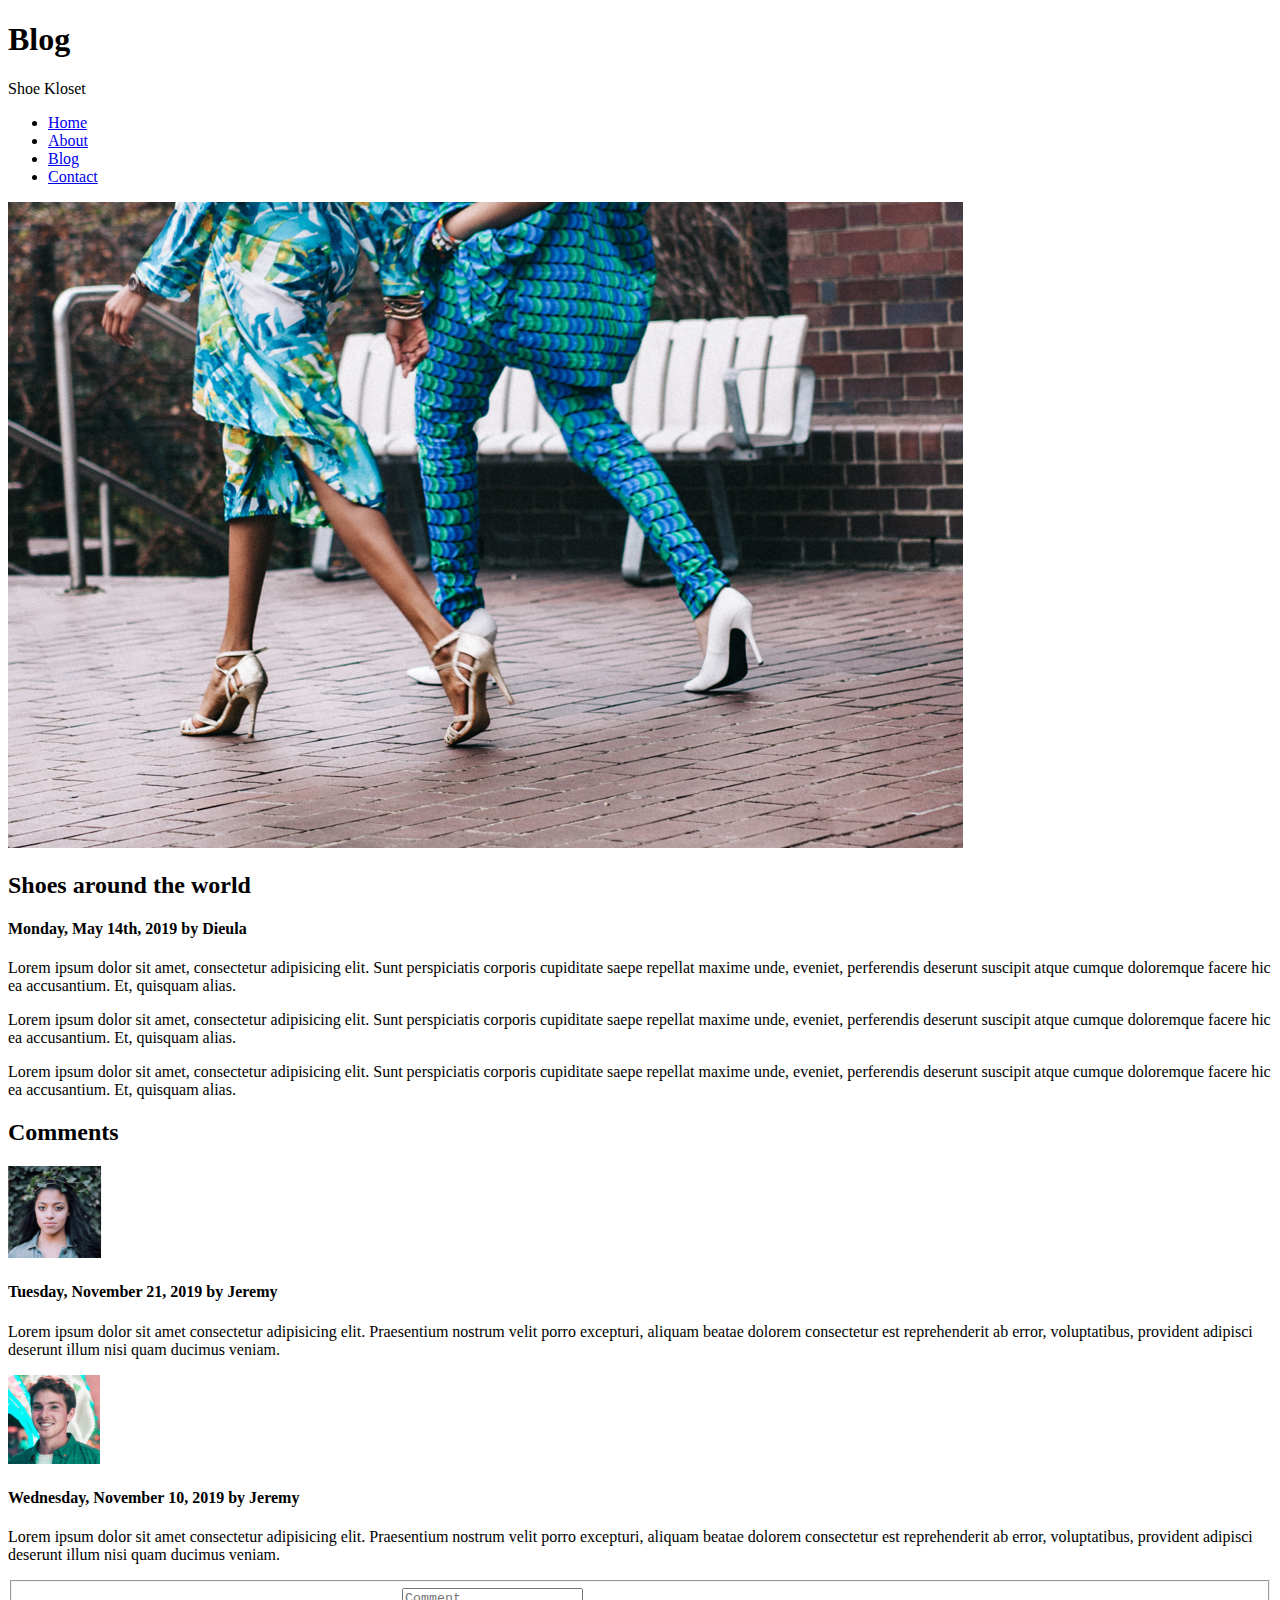
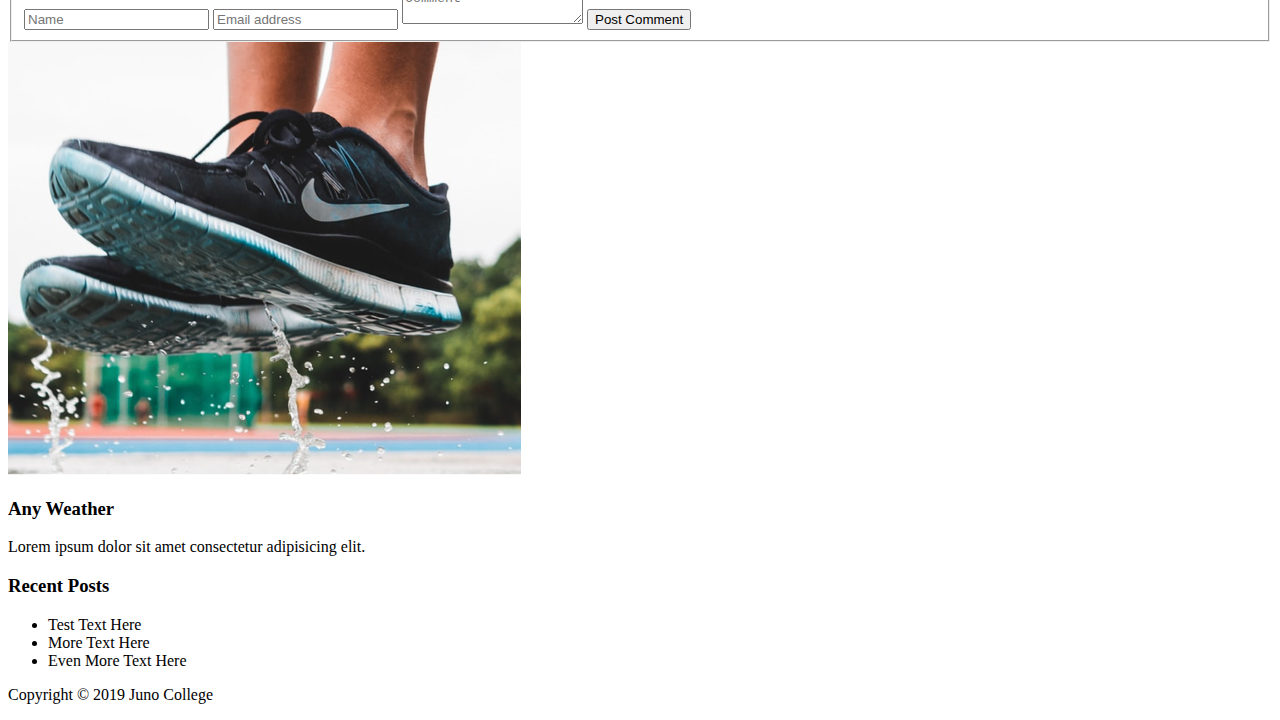
==== blog.html @ aa782045 "HTML structure complete" ====
<!DOCTYPE html>
<html lang="en">
    <head>
        <meta charset="UTF-8">
        <meta http-equiv="X-UA-Compatible" content="IE=edge">
        <meta name="viewport" content="width=device-width, initial-scale=1.0">
        <title>Shoe Kloset</title>
    </head>
    <body>
        <header>
            <div class="logoText"><h1>Blog</h1></div>
            <div class="logoSmall"></div>Shoe Kloset</div>
            <nav>
                <ul>
                    <li><a href="./index.html">Home</a></li>
                    <li><a href="#">About</a></li>
                    <li><a href="./blog.html">Blog</a></li>
                    <li><a href="./contact.html">Contact</a></li>
                </ul>
            </nav>
        </header>
        <section class="mainImage">
            <div class="wrapper flexContainer">
                <img src="./assets/blog-post-image.jpg" alt="Two women in high heels strolling down a brick street">
            </div>
        </section>
        <section class="blogPost">
            <div class="wrapper flexContainer">
                <h2>Shoes around the world</h2>
                <h4>Monday, May 14th, 2019 by Dieula</h4>
                <p>Lorem ipsum dolor sit amet, consectetur adipisicing elit. Sunt perspiciatis corporis cupiditate saepe repellat maxime unde, eveniet, perferendis deserunt suscipit atque cumque doloremque facere hic ea accusantium. Et, quisquam alias.</p>
                <p>Lorem ipsum dolor sit amet, consectetur adipisicing elit. Sunt perspiciatis corporis cupiditate saepe repellat maxime unde, eveniet, perferendis deserunt suscipit atque cumque doloremque facere hic ea accusantium. Et, quisquam alias.</p>
                <p>Lorem ipsum dolor sit amet, consectetur adipisicing elit. Sunt perspiciatis corporis cupiditate saepe repellat maxime unde, eveniet, perferendis deserunt suscipit atque cumque doloremque facere hic ea accusantium. Et, quisquam alias.</p>
            </div>
        </section>
        <section class="commentSection">
            <div class="wrapper flexContainer">
                <h2>Comments</h2>
                <div class="comment1">
                    <img src="./assets/comment-2.jpg" alt="portrait of commenter who is smiling">
                    <h4>Tuesday, November 21, 2019 by Jeremy</h4>
                    <p>Lorem ipsum dolor sit amet consectetur adipisicing elit. Praesentium nostrum velit porro excepturi, aliquam beatae dolorem consectetur est reprehenderit ab error, voluptatibus, provident adipisci deserunt illum nisi quam ducimus veniam.</p>
                </div>
                <div class="comment2">
                    <img src="./assets/comment-1.jpg" alt="portrait of commenter who is smiling">
                    <h4>Wednesday, November 10, 2019 by Jeremy</h4>
                    <p>Lorem ipsum dolor sit amet consectetur adipisicing elit. Praesentium nostrum velit porro excepturi, aliquam beatae dolorem consectetur est reprehenderit ab error, voluptatibus, provident adipisci deserunt illum nisi quam ducimus veniam.</p>
                </div>
                <div class="commentsForm">
                    <fieldset> 
                            <input type="text" id="name" placeholder="Name">
                            <input type="text" id="email" placeholder="Email address">
                            <textarea name="formComment" placeholder="Comment"></textarea>
                            <button class="submit">Post Comment</button>
                    </fieldset>
                </div>
            </div>
        </section>
        <section class="sideBar">
            <div class="wrapper flexContainer">
                <img src="./assets/sidebar-image.jpg" alt="a pair of feet jumping in the air wearing athletic sneakers">
                <h3>Any Weather</h3>
                <p>Lorem ipsum dolor sit amet consectetur adipisicing elit.</p>
                <h3>Recent Posts</h3>
                <ul>
                    <li>Test Text Here</li>
                    <li>More Text Here</li>
                    <li>Even More Text Here</li>
                </ul>
            </div>
        </section>
        <footer>
            <p>Copyright © 2019 Juno College</p>
        </footer>
    </body>
</html>
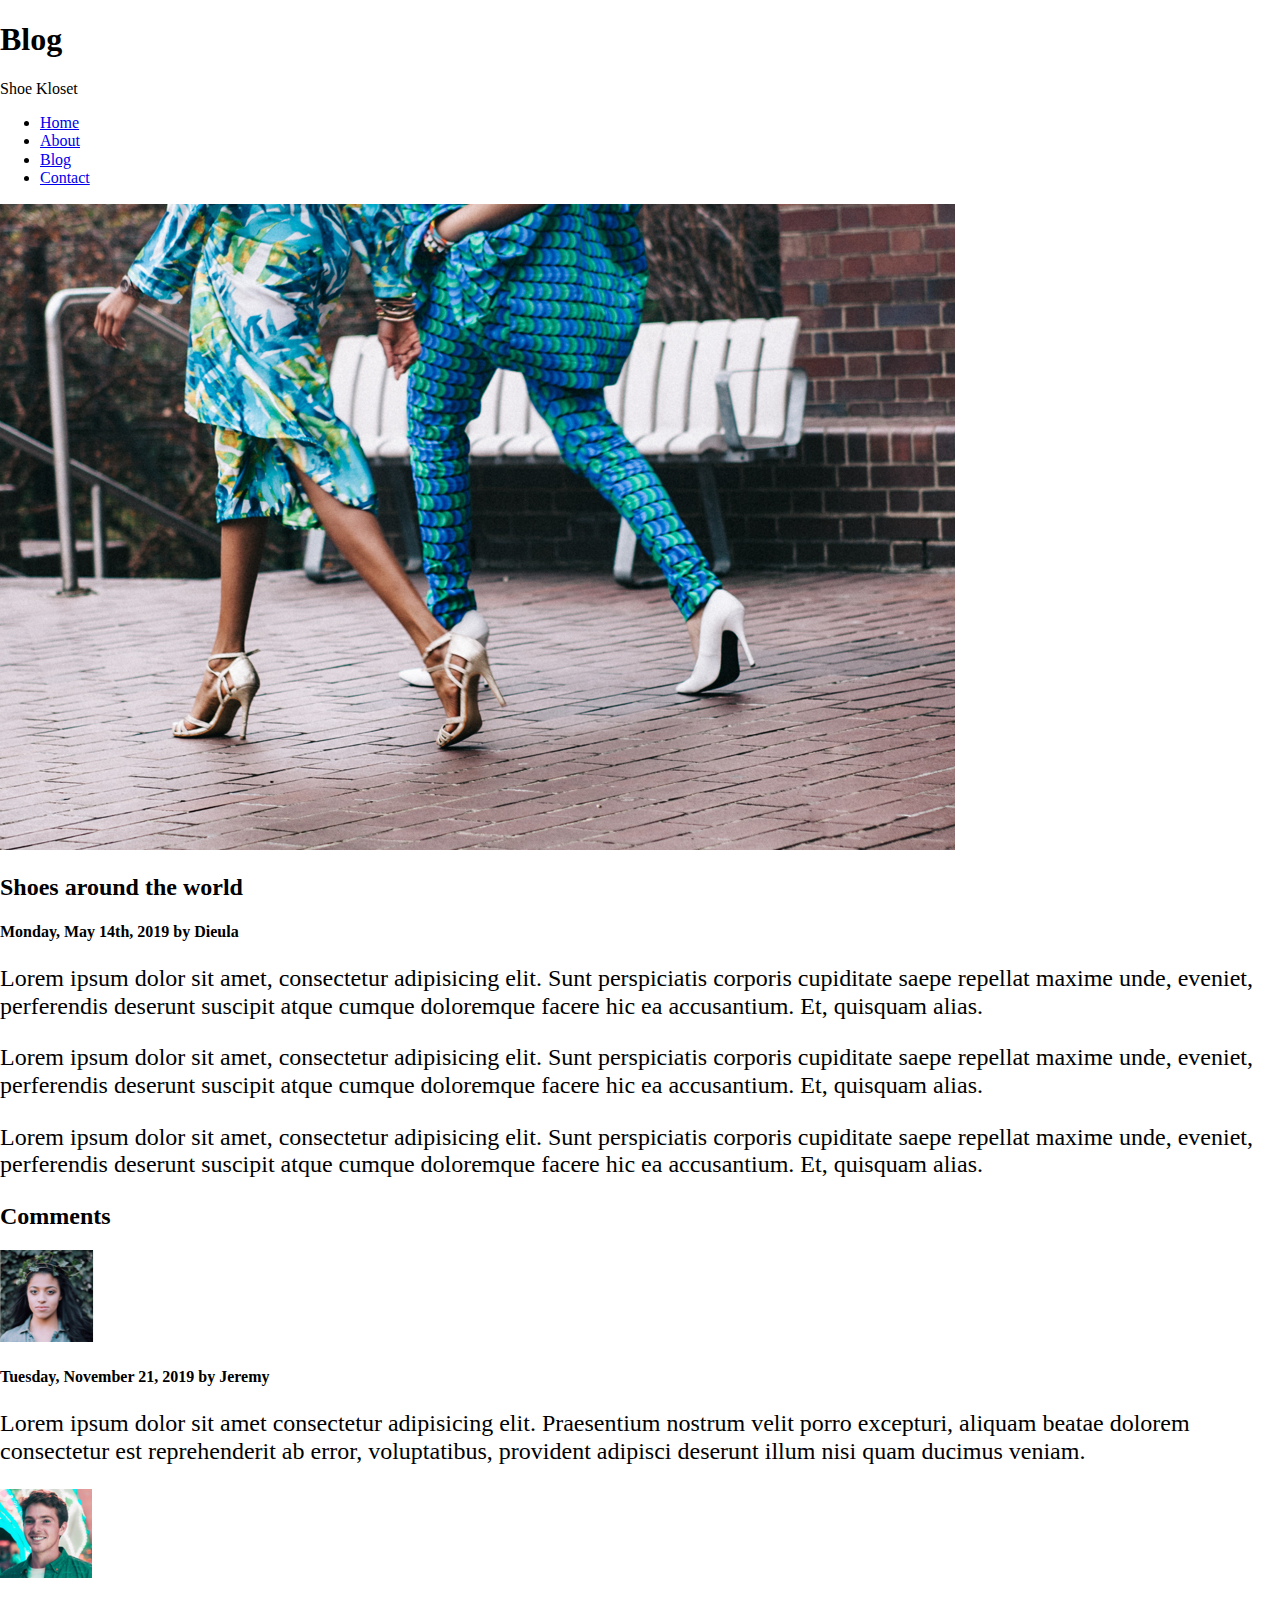
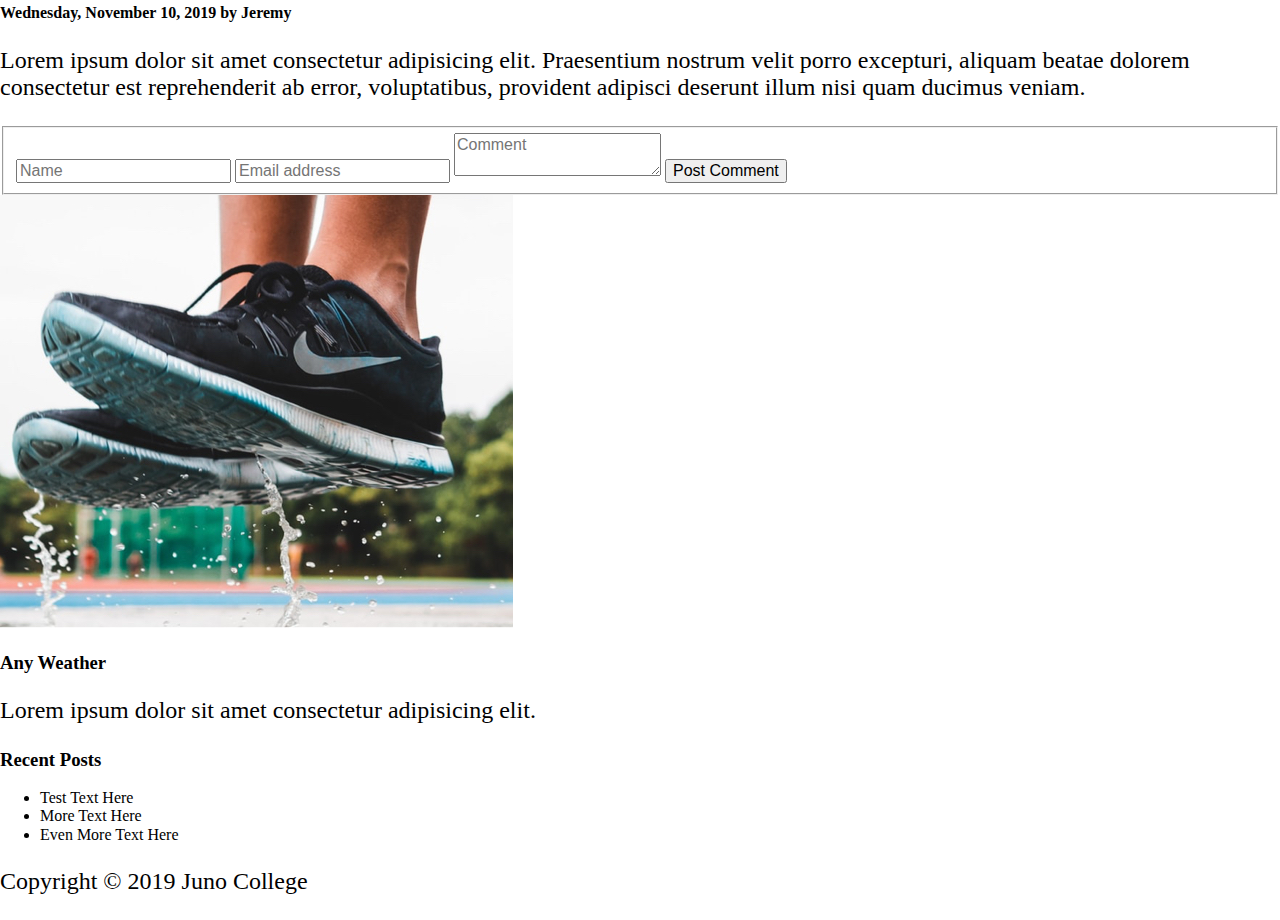
==== commit 2d0ac1e2: "added all sass style files" ====
--- a/blog.html
+++ b/blog.html
@@ -5,6 +5,7 @@
         <meta http-equiv="X-UA-Compatible" content="IE=edge">
         <meta name="viewport" content="width=device-width, initial-scale=1.0">
         <title>Shoe Kloset</title>
+        <link rel="stylesheet" href="./styles/styles.css">
     </head>
     <body>
         <header>
--- a/styles/styles.css
+++ b/styles/styles.css
@@ -0,0 +1,231 @@
+html {
+  line-height: 1.15;
+  -ms-text-size-adjust: 100%;
+  -webkit-text-size-adjust: 100%;
+}
+
+body {
+  margin: 0;
+}
+
+article, aside, footer, header, nav, section {
+  display: block;
+}
+
+h1 {
+  font-size: 2em;
+  margin: 0.67em 0;
+}
+
+figcaption, figure, main {
+  display: block;
+}
+
+figure {
+  margin: 1em 40px;
+}
+
+hr {
+  -webkit-box-sizing: content-box;
+          box-sizing: content-box;
+  height: 0;
+  overflow: visible;
+}
+
+pre {
+  font-family: monospace, monospace;
+  font-size: 1em;
+}
+
+a {
+  background-color: transparent;
+  -webkit-text-decoration-skip: objects;
+}
+
+abbr[title] {
+  border-bottom: none;
+  text-decoration: underline;
+  -webkit-text-decoration: underline dotted;
+          text-decoration: underline dotted;
+}
+
+b, strong {
+  font-weight: inherit;
+}
+
+b, strong {
+  font-weight: bolder;
+}
+
+code, kbd, samp {
+  font-family: monospace, monospace;
+  font-size: 1em;
+}
+
+dfn {
+  font-style: italic;
+}
+
+mark {
+  background-color: #ff0;
+  color: #000;
+}
+
+small {
+  font-size: 80%;
+}
+
+sub, sup {
+  font-size: 75%;
+  line-height: 0;
+  position: relative;
+  vertical-align: baseline;
+}
+
+sub {
+  bottom: -0.25em;
+}
+
+sup {
+  top: -0.5em;
+}
+
+audio, video {
+  display: inline-block;
+}
+
+audio:not([controls]) {
+  display: none;
+  height: 0;
+}
+
+img {
+  border-style: none;
+}
+
+svg:not(:root) {
+  overflow: hidden;
+}
+
+button, input, optgroup, select, textarea {
+  font-family: sans-serif;
+  font-size: 100%;
+  line-height: 1.15;
+  margin: 0;
+}
+
+button, input {
+  overflow: visible;
+}
+
+button, select {
+  text-transform: none;
+}
+
+button, html [type=button], [type=reset], [type=submit] {
+  -webkit-appearance: button;
+}
+
+button::-moz-focus-inner, [type=button]::-moz-focus-inner, [type=reset]::-moz-focus-inner, [type=submit]::-moz-focus-inner {
+  border-style: none;
+  padding: 0;
+}
+
+button:-moz-focusring, [type=button]:-moz-focusring, [type=reset]:-moz-focusring, [type=submit]:-moz-focusring {
+  outline: 1px dotted ButtonText;
+}
+
+fieldset {
+  padding: 0.35em 0.75em 0.625em;
+}
+
+legend {
+  -webkit-box-sizing: border-box;
+          box-sizing: border-box;
+  color: inherit;
+  display: table;
+  max-width: 100%;
+  padding: 0;
+  white-space: normal;
+}
+
+progress {
+  display: inline-block;
+  vertical-align: baseline;
+}
+
+textarea {
+  overflow: auto;
+}
+
+[type=checkbox], [type=radio] {
+  -webkit-box-sizing: border-box;
+          box-sizing: border-box;
+  padding: 0;
+}
+
+[type=number]::-webkit-inner-spin-button, [type=number]::-webkit-outer-spin-button {
+  height: auto;
+}
+
+[type=search] {
+  -webkit-appearance: textfield;
+  outline-offset: -2px;
+}
+
+[type=search]::-webkit-search-cancel-button, [type=search]::-webkit-search-decoration {
+  -webkit-appearance: none;
+}
+
+::-webkit-file-upload-button {
+  -webkit-appearance: button;
+  font: inherit;
+}
+
+details, menu {
+  display: block;
+}
+
+summary {
+  display: list-item;
+}
+
+canvas {
+  display: inline-block;
+}
+
+template {
+  display: none;
+}
+
+[hidden] {
+  display: none;
+}
+
+html {
+  -webkit-box-sizing: border-box;
+          box-sizing: border-box;
+}
+
+*, *:before, *:after {
+  -webkit-box-sizing: inherit;
+          box-sizing: inherit;
+}
+
+.sr-only {
+  position: absolute;
+  width: 1px;
+  height: 1px;
+  margin: -1px;
+  border: 0;
+  padding: 0;
+  white-space: nowrap;
+  -webkit-clip-path: inset(100%);
+          clip-path: inset(100%);
+  clip: rect(0 0 0 0);
+  overflow: hidden;
+}
+
+p {
+  font-size: x-large;
+}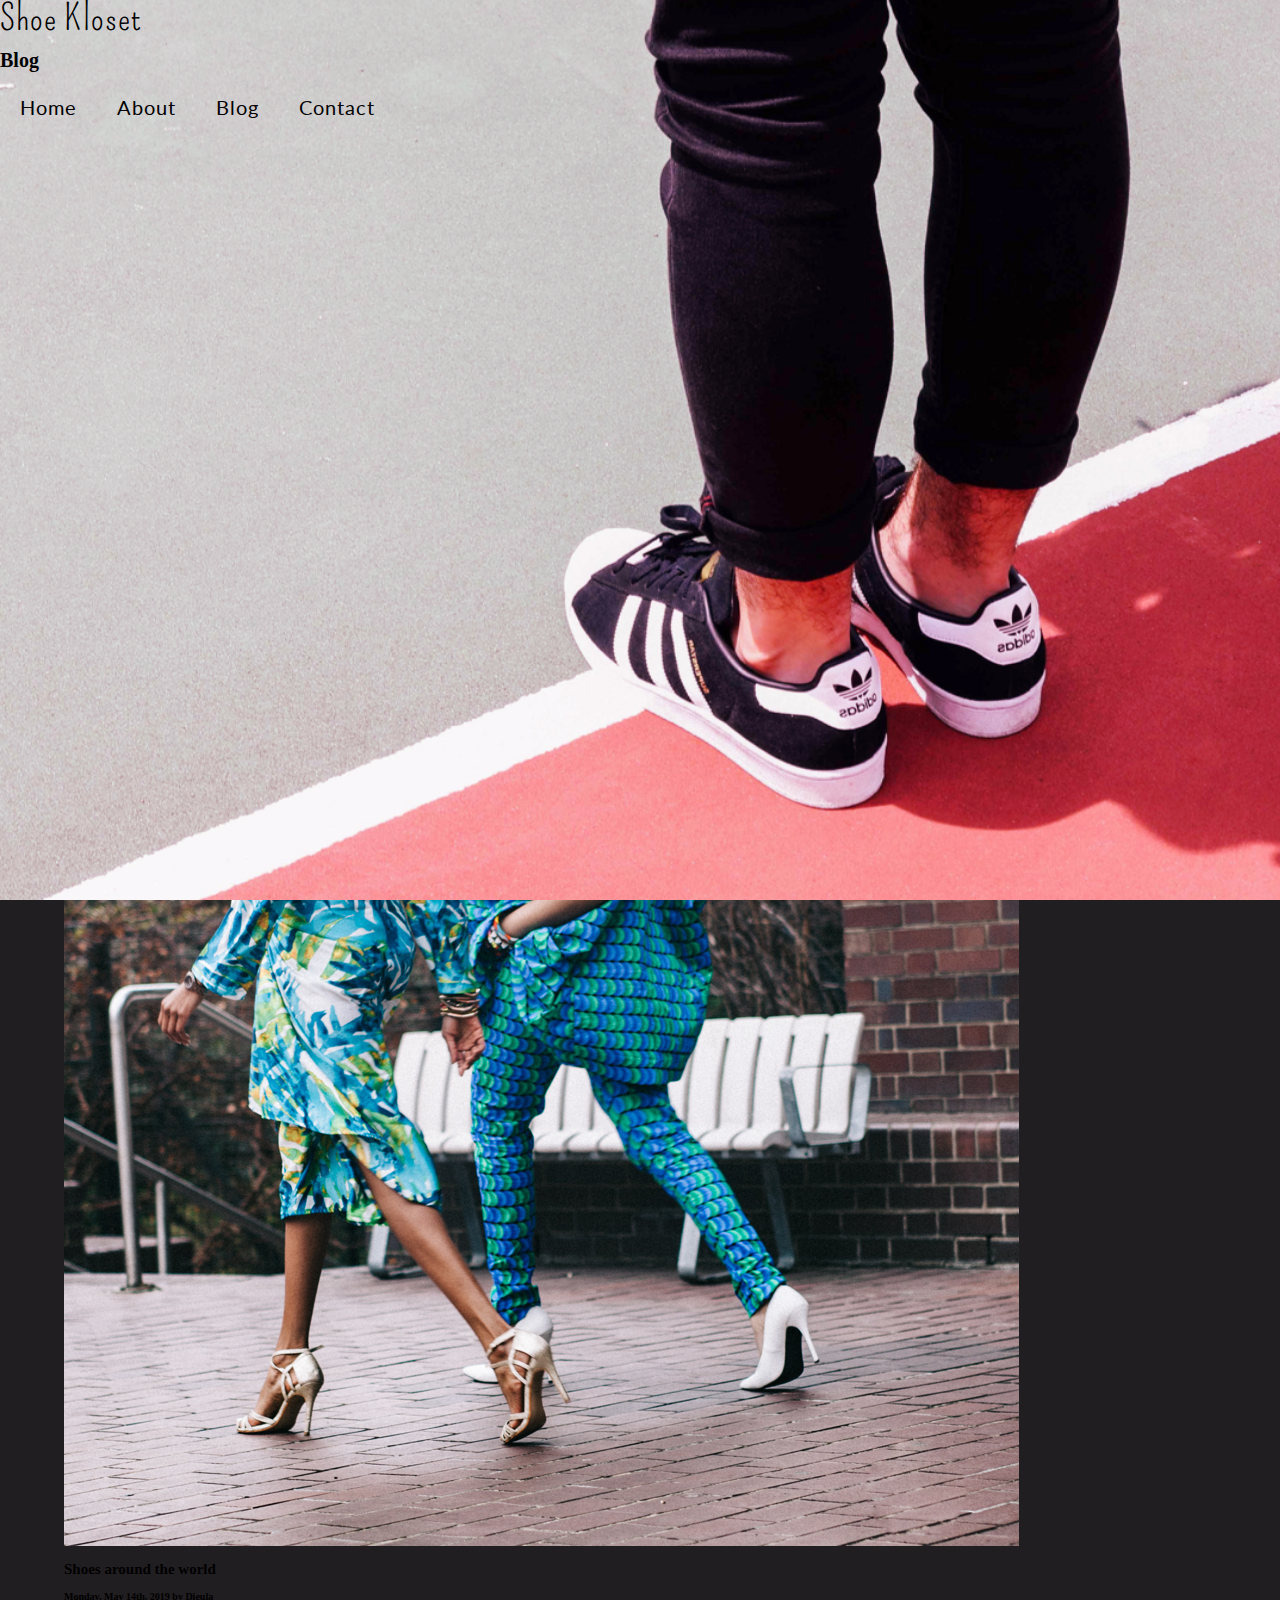
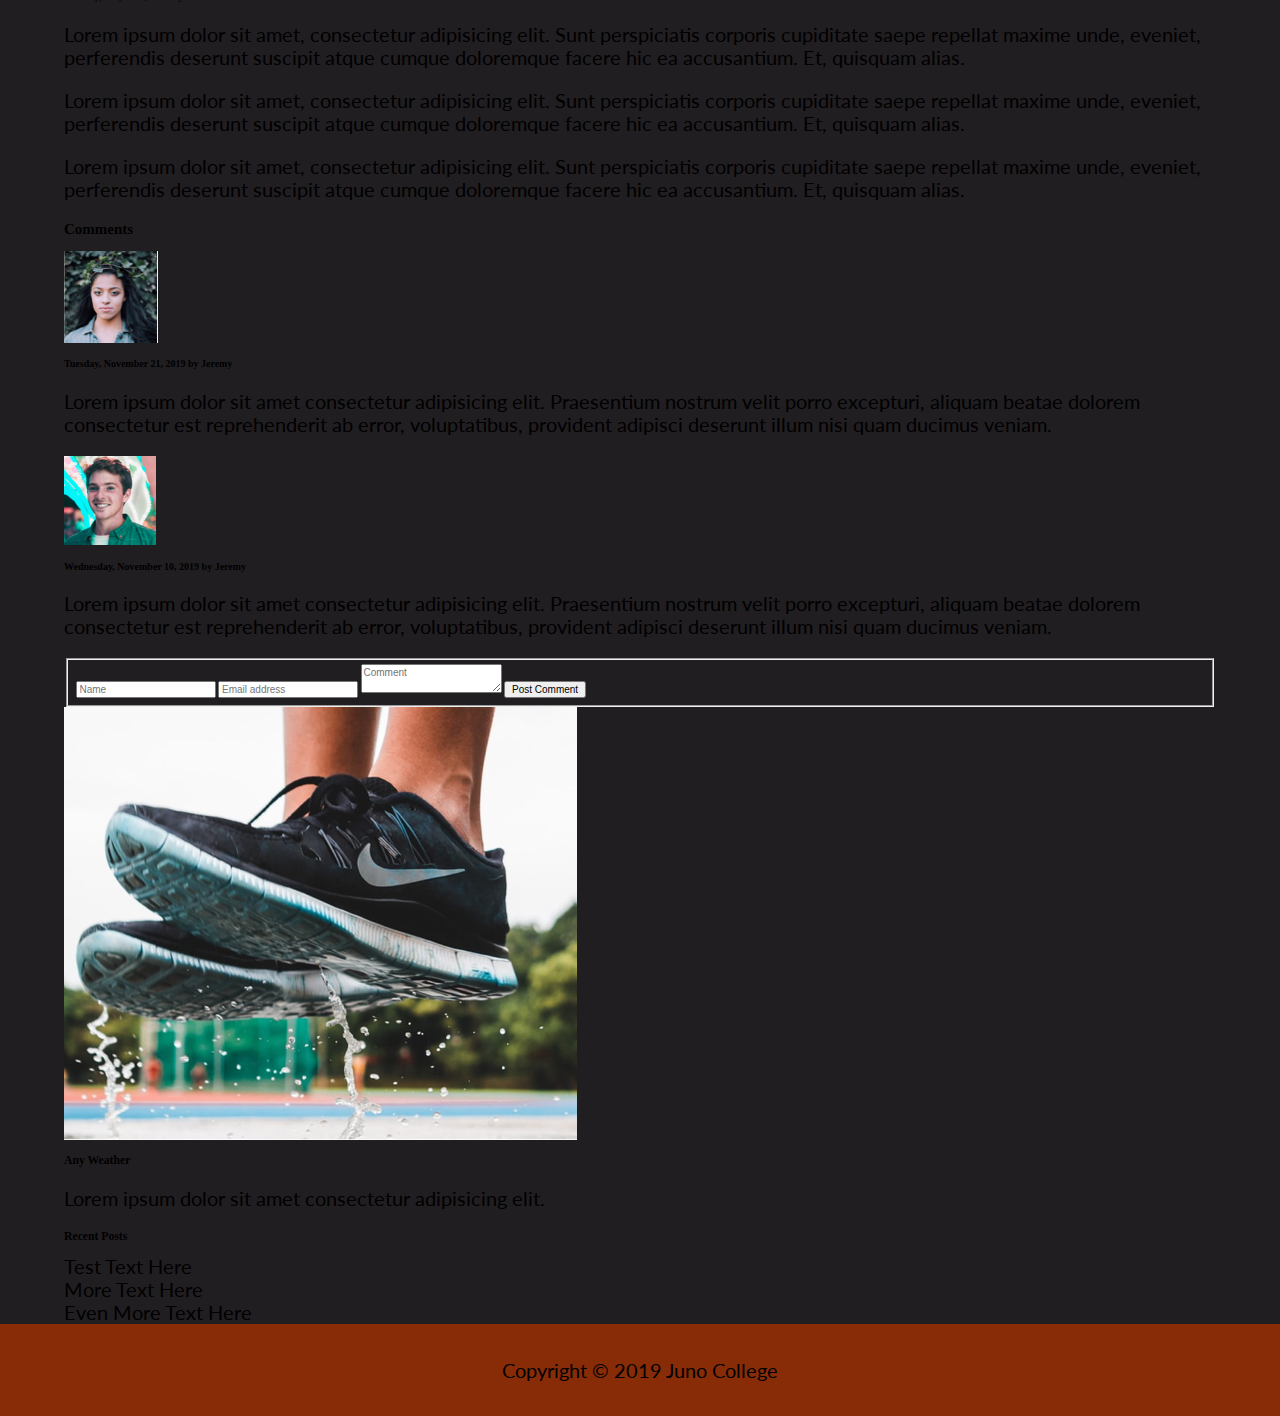
==== commit cd21b834: "initial body CSS styling" ====
--- a/blog.html
+++ b/blog.html
@@ -6,11 +6,14 @@
         <meta name="viewport" content="width=device-width, initial-scale=1.0">
         <title>Shoe Kloset</title>
         <link rel="stylesheet" href="./styles/styles.css">
+        <link rel="preconnect" href="https://fonts.googleapis.com">
+        <link rel="preconnect" href="https://fonts.gstatic.com" crossorigin>
+        <link href="https://fonts.googleapis.com/css2?family=Lato:wght@400;700&family=Pompiere&display=swap" rel="stylesheet">
     </head>
     <body>
         <header>
-            <div class="logoText"><h1>Blog</h1></div>
-            <div class="logoSmall"></div>Shoe Kloset</div>
+            <div class="logoText">Shoe Kloset</div>
+            <div class="tagLine"><h1>Blog</h1></div>
             <nav>
                 <ul>
                     <li><a href="./index.html">Home</a></li>
@@ -63,7 +66,7 @@
                 <h3>Any Weather</h3>
                 <p>Lorem ipsum dolor sit amet consectetur adipisicing elit.</p>
                 <h3>Recent Posts</h3>
-                <ul>
+                <ul class="sidebarList">
                     <li>Test Text Here</li>
                     <li>More Text Here</li>
                     <li>Even More Text Here</li>
--- a/styles/styles.css
+++ b/styles/styles.css
@@ -1,3 +1,158 @@
+footer {
+  background-color: #882c07;
+  margin: auto;
+  text-align: center;
+  padding: 10px 10px 10px 10px;
+}
+
+header {
+  background-image: url(../assets/header-image.jpg);
+  background-repeat: no-repeat;
+  background-size: cover;
+  min-height: 100vh;
+  /* padding: 45px 0; */
+}
+
+.topHeader {
+  display: -webkit-box;
+  display: -ms-flexbox;
+  display: flex;
+  -webkit-box-orient: horizontal;
+  -webkit-box-direction: normal;
+      -ms-flex-direction: row;
+          flex-direction: row;
+  -webkit-box-pack: justify;
+      -ms-flex-pack: justify;
+          justify-content: space-between;
+}
+
+.botHeader {
+  display: -webkit-box;
+  display: -ms-flexbox;
+  display: flex;
+  -webkit-box-orient: horizontal;
+  -webkit-box-direction: normal;
+      -ms-flex-direction: row;
+          flex-direction: row;
+  -webkit-box-pack: justify;
+      -ms-flex-pack: justify;
+          justify-content: space-between;
+}
+
+header nav ul {
+  display: -webkit-box;
+  display: -ms-flexbox;
+  display: flex;
+  -webkit-box-orient: horizontal;
+  -webkit-box-direction: normal;
+      -ms-flex-direction: row;
+          flex-direction: row;
+  position: relative;
+  top: 10px;
+}
+
+header nav li a {
+  margin: 20px 20px;
+  color: #000;
+}
+
+.floatingBox1 {
+  position: relative;
+  top: 275px;
+}
+
+body {
+  background-color: #201e21;
+  margin: 0;
+  padding: 0;
+}
+
+.wrapper {
+  max-width: 1200px;
+  width: 90%;
+  margin: 0 auto;
+}
+
+.flexContainerCol {
+  /* designate flex parent container */
+  display: -webkit-box;
+  display: -ms-flexbox;
+  display: flex;
+  /* definte axis of alignment, horizontally */
+  -webkit-box-orient: vertical;
+  -webkit-box-direction: normal;
+      -ms-flex-direction: column;
+          flex-direction: column;
+}
+
+.flexContainerRow {
+  /* designate flex parent container */
+  display: -webkit-box;
+  display: -ms-flexbox;
+  display: flex;
+  /* definte axis of alignment, horizontally */
+  -webkit-box-orient: horizontal;
+  -webkit-box-direction: normal;
+      -ms-flex-direction: row;
+          flex-direction: row;
+}
+
+ul {
+  padding: 0;
+  margin: 0;
+  list-style: none;
+}
+
+a {
+  text-decoration: none;
+}
+
+.underTheSea {
+  background-color: #fae5ff;
+}
+
+.underTheSea p {
+  text-align: center;
+}
+
+.underTheSea .button a {
+  background-color: #4c0341;
+  padding: 10px 15px;
+  color: #fff;
+}
+
+.underTheSea .wrapper.flexContainerCol {
+  padding: 175px;
+}
+
+.newAdditions {
+  background-color: #fff;
+}
+
+.manyOptions {
+  background-color: #fff;
+}
+
+.middleLinks {
+  background-color: #fae5ff;
+}
+
+.shoeBanner {
+  background-image: url(../assets/banner.jpg);
+  background-repeat: no-repeat;
+  background-size: cover;
+  min-height: 100vh;
+  margin: auto;
+}
+
+.monthlyFeature {
+  background-color: #fff;
+}
+
+.bottomGallery {
+  background-color: #fae5ff;
+}
+
 html {
   line-height: 1.15;
   -ms-text-size-adjust: 100%;
@@ -226,6 +381,79 @@
   overflow: hidden;
 }
 
+html {
+  font-size: 62.5%;
+}
+
+.h1 {
+  font-family: "Pompiere", cursive;
+  font-size: 8rem;
+  line-height: 92px;
+}
+.h1.h1Index {
+  font-size: 11rem;
+  line-height: 64px;
+}
+
+.h2 {
+  font-family: "Pompiere", cursive;
+  font-size: 5.2rem;
+  letter-spacing: 0.16rem;
+}
+
+.h3 {
+  font-family: "Pompiere", cursive;
+  font-size: 3rem;
+  letter-spacing: 0.13rem;
+}
+
+.h4 {
+  font-family: "Pompiere", cursive;
+  font-size: 5.2rem;
+  letter-spacing: 0.12rem;
+  text-align: center;
+}
+
+.h6 {
+  font-family: "Pompiere", cursive;
+  font-size: 4.2rem;
+  letter-spacing: 0.13rem;
+}
+
+nav {
+  font-family: "Lato", sans-serif;
+  font-size: 2rem;
+  letter-spacing: 0.1rem;
+  text-align: center;
+}
+
 p {
-  font-size: x-large;
+  font-family: "Lato", sans-serif;
+  font-size: 2rem;
+}
+
+.logoText {
+  font-family: "Pompiere", cursive;
+  font-size: 3.58rem;
+  line-height: 3.6rem;
+  letter-spacing: 0.11rem;
+}
+
+.button {
+  font-family: "Lato", sans-serif;
+  font-size: 2rem;
+  text-align: center;
+  letter-spacing: 0.1rem;
+}
+
+footer {
+  font-family: "Lato", sans-serif;
+  font-size: 2rem;
+  text-align: center;
+  line-height: 3.2rem;
+}
+
+.sidebarList {
+  font-family: "Lato", sans-serif;
+  font-size: 2rem;
 }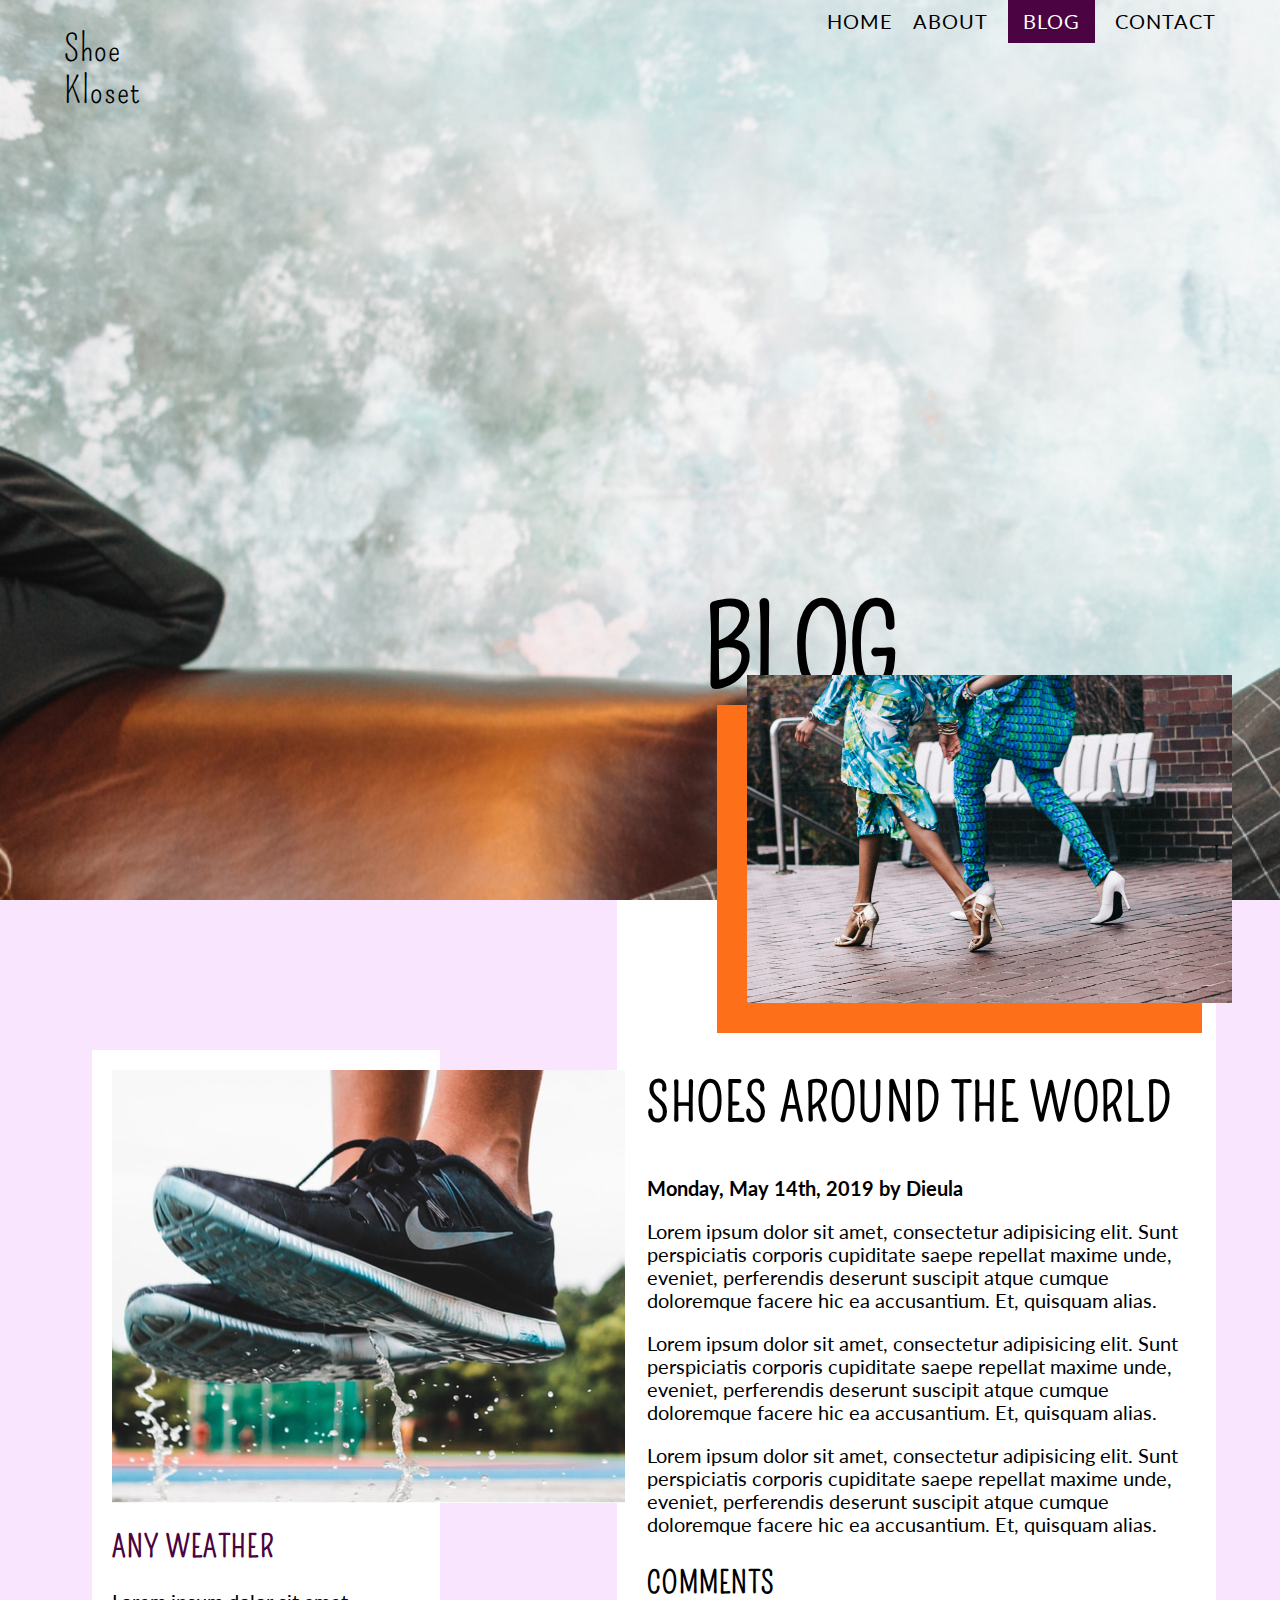
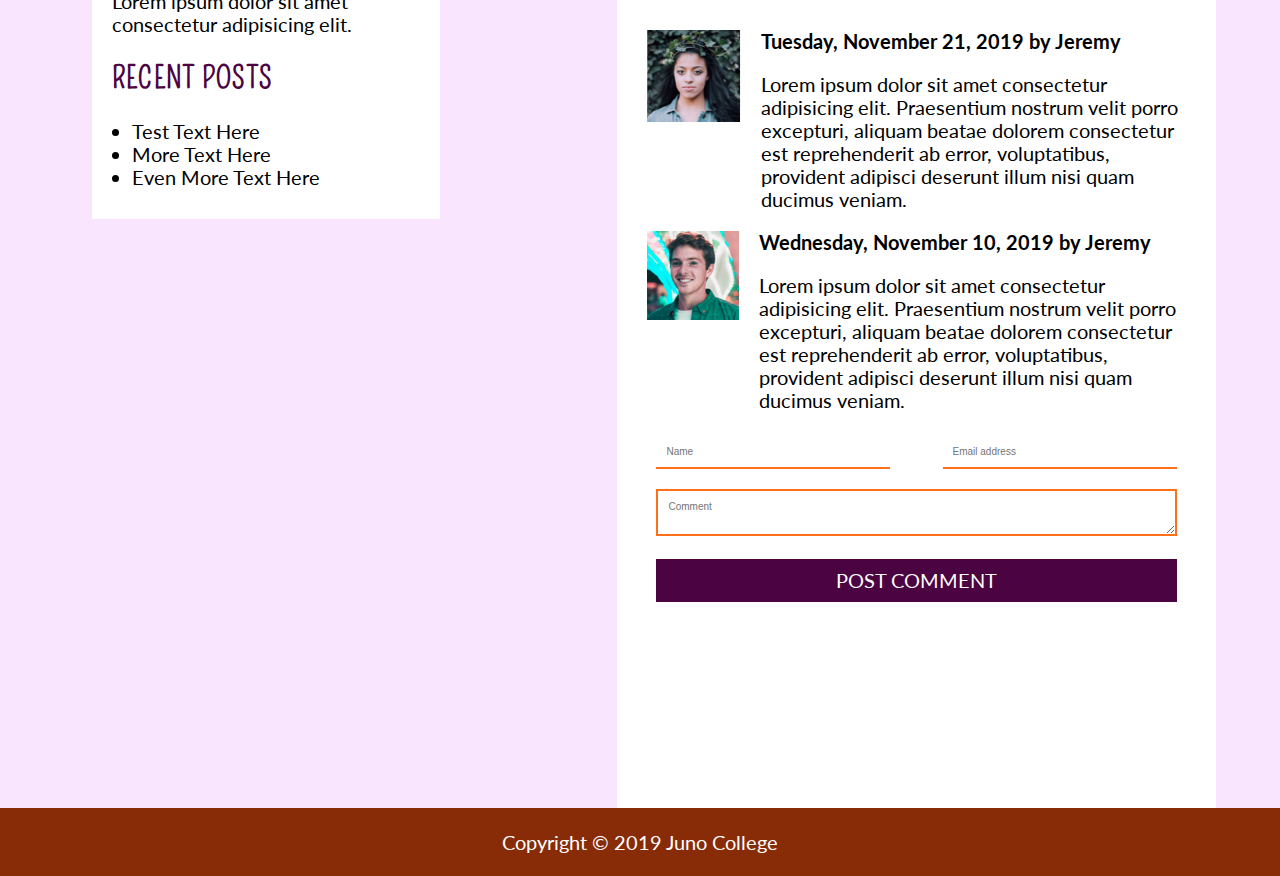
==== commit c35b9b0d: "non mobile CSS complete" ====
--- a/blog.html
+++ b/blog.html
@@ -11,68 +11,93 @@
         <link href="https://fonts.googleapis.com/css2?family=Lato:wght@400;700&family=Pompiere&display=swap" rel="stylesheet">
     </head>
     <body>
-        <header>
-            <div class="logoText">Shoe Kloset</div>
-            <div class="tagLine"><h1>Blog</h1></div>
-            <nav>
-                <ul>
-                    <li><a href="./index.html">Home</a></li>
-                    <li><a href="#">About</a></li>
-                    <li><a href="./blog.html">Blog</a></li>
-                    <li><a href="./contact.html">Contact</a></li>
-                </ul>
-            </nav>
-        </header>
-        <section class="mainImage">
-            <div class="wrapper flexContainer">
-                <img src="./assets/blog-post-image.jpg" alt="Two women in high heels strolling down a brick street">
-            </div>
-        </section>
-        <section class="blogPost">
-            <div class="wrapper flexContainer">
-                <h2>Shoes around the world</h2>
-                <h4>Monday, May 14th, 2019 by Dieula</h4>
-                <p>Lorem ipsum dolor sit amet, consectetur adipisicing elit. Sunt perspiciatis corporis cupiditate saepe repellat maxime unde, eveniet, perferendis deserunt suscipit atque cumque doloremque facere hic ea accusantium. Et, quisquam alias.</p>
-                <p>Lorem ipsum dolor sit amet, consectetur adipisicing elit. Sunt perspiciatis corporis cupiditate saepe repellat maxime unde, eveniet, perferendis deserunt suscipit atque cumque doloremque facere hic ea accusantium. Et, quisquam alias.</p>
-                <p>Lorem ipsum dolor sit amet, consectetur adipisicing elit. Sunt perspiciatis corporis cupiditate saepe repellat maxime unde, eveniet, perferendis deserunt suscipit atque cumque doloremque facere hic ea accusantium. Et, quisquam alias.</p>
-            </div>
-        </section>
-        <section class="commentSection">
-            <div class="wrapper flexContainer">
-                <h2>Comments</h2>
-                <div class="comment1">
-                    <img src="./assets/comment-2.jpg" alt="portrait of commenter who is smiling">
-                    <h4>Tuesday, November 21, 2019 by Jeremy</h4>
-                    <p>Lorem ipsum dolor sit amet consectetur adipisicing elit. Praesentium nostrum velit porro excepturi, aliquam beatae dolorem consectetur est reprehenderit ab error, voluptatibus, provident adipisci deserunt illum nisi quam ducimus veniam.</p>
+        <header class="blogHeader">
+            <div class="wrapper flexContainerCol">
+                <div class="topHeader">
+                    <div class="logoText"><p>Shoe</p><p>Kloset</p></div>
+                    <nav>
+                        <ul>
+                            <li><a href="./index.html">Home</a></li>
+                            <li><a href="#">About</a></li>
+                            <li class="onThisPage"><a href="./blog.html">Blog</a></li>
+                            <li><a href="./contact.html">Contact</a></li>
+                        </ul>
+                    </nav>
                 </div>
-                <div class="comment2">
-                    <img src="./assets/comment-1.jpg" alt="portrait of commenter who is smiling">
-                    <h4>Wednesday, November 10, 2019 by Jeremy</h4>
-                    <p>Lorem ipsum dolor sit amet consectetur adipisicing elit. Praesentium nostrum velit porro excepturi, aliquam beatae dolorem consectetur est reprehenderit ab error, voluptatibus, provident adipisci deserunt illum nisi quam ducimus veniam.</p>
-                </div>
-                <div class="commentsForm">
-                    <fieldset> 
-                            <input type="text" id="name" placeholder="Name">
-                            <input type="text" id="email" placeholder="Email address">
-                            <textarea name="formComment" placeholder="Comment"></textarea>
-                            <button class="submit">Post Comment</button>
-                    </fieldset>
+                <div class="botHeader">
+                    <div class="tagLineBlog"><h1 class="h1Blog">Blog</h1></div>
+
                 </div>
             </div>
-        </section>
-        <section class="sideBar">
-            <div class="wrapper flexContainer">
-                <img src="./assets/sidebar-image.jpg" alt="a pair of feet jumping in the air wearing athletic sneakers">
-                <h3>Any Weather</h3>
-                <p>Lorem ipsum dolor sit amet consectetur adipisicing elit.</p>
-                <h3>Recent Posts</h3>
-                <ul class="sidebarList">
-                    <li>Test Text Here</li>
-                    <li>More Text Here</li>
-                    <li>Even More Text Here</li>
-                </ul>
-            </div>
-        </section>
+        </header>
+        <section class="wrapper blogContent">
+            <section class="sideBar">
+                <div class="wrapper flexContainer">
+                    <div class="sidebarText">
+                        <div class="sidebarImage">
+                            <img src="./assets/sidebar-image.jpg" alt="a pair of feet jumping in the air wearing athletic sneakers">
+                        </div>
+                        <h2 class="h8">Any Weather</h2>
+                        <p>Lorem ipsum dolor sit amet consectetur adipisicing elit.</p>
+                        <h2 class="h8">Recent Posts</h2>
+                        <ul class="sidebarList">
+                            <li>Test Text Here</li>
+                            <li>More Text Here</li>
+                            <li>Even More Text Here</li>
+                        </ul>
+                    </div>
+                </div>
+            </section>
+            <section class="blogPost">
+                <div class="wrapper flexContainerCol">
+                    <div class="floatingBox2">
+                        <img src="./assets/blog-post-image.jpg" alt="Two women in high heels strolling down a brick street">
+                    </div>
+                    <div class="blogText">
+                        <h2 class="h2">Shoes around the world</h2>
+                        <h7 class="h7">Monday, May 14th, 2019 by Dieula</h7>
+                        <p>Lorem ipsum dolor sit amet, consectetur adipisicing elit. Sunt perspiciatis corporis cupiditate saepe repellat maxime unde, eveniet, perferendis deserunt suscipit atque cumque doloremque facere hic ea accusantium. Et, quisquam alias.</p>
+                        <p>Lorem ipsum dolor sit amet, consectetur adipisicing elit. Sunt perspiciatis corporis cupiditate saepe repellat maxime unde, eveniet, perferendis deserunt suscipit atque cumque doloremque facere hic ea accusantium. Et, quisquam alias.</p>
+                        <p>Lorem ipsum dolor sit amet, consectetur adipisicing elit. Sunt perspiciatis corporis cupiditate saepe repellat maxime unde, eveniet, perferendis deserunt suscipit atque cumque doloremque facere hic ea accusantium. Et, quisquam alias.</p>
+                        <div class="blogComments">
+                            <h3 class="h5">Comments</h3>
+                            <div class="commentBox">
+                                <div class="commentImg">
+                                    <img src="./assets/comment-2.jpg" alt="portrait of commenter who is smiling">
+                                </div>
+                                <div class="commentTxt">
+                                    <h7 class="h7">Tuesday, November 21, 2019 by Jeremy</h7>
+                                    <p>Lorem ipsum dolor sit amet consectetur adipisicing elit. Praesentium nostrum velit porro excepturi, aliquam beatae dolorem consectetur est reprehenderit ab error, voluptatibus, provident adipisci deserunt illum nisi quam ducimus veniam.</p>
+                                </div>
+                            </div>
+                            <div class="commentBox">
+                                <div class="commentImg">
+                                    <img src="./assets/comment-1.jpg" alt="portrait of commenter who is smiling">
+                                </div>
+                                <div class="commentTxt">
+                                    <h7 class="h7">Wednesday, November 10, 2019 by Jeremy</h7>
+                                    <p>Lorem ipsum dolor sit amet consectetur adipisicing elit. Praesentium nostrum velit porro excepturi, aliquam beatae dolorem consectetur est reprehenderit ab error, voluptatibus, provident adipisci deserunt illum nisi quam ducimus veniam.</p>
+                                </div>
+                            </div>
+                            <div class="commentsForm">
+                                <fieldset>
+                                    <div class="commentsTop">
+                                        <input type="text" id="name" placeholder="Name">
+                                        <input type="text" id="email" placeholder="Email address">
+                                    </div>
+                                    <div class="commentsMiddle">
+                                        <textarea name="formComment" placeholder="Comment"></textarea>
+                                    </div>
+                                    <div class="commentsBottom">
+                                        <button class="submit">Post Comment</button>
+                                    </div>
+                                </fieldset>
+                            </div>
+                        </div>
+                    </div>
+                </div>
+            </section>
+    </section>
         <footer>
             <p>Copyright © 2019 Juno College</p>
         </footer>
--- a/styles/styles.css
+++ b/styles/styles.css
@@ -3,6 +3,10 @@
   margin: auto;
   text-align: center;
   padding: 10px 10px 10px 10px;
+}
+
+footer p {
+  color: #fff;
 }
 
 header {
@@ -13,6 +17,20 @@
   /* padding: 45px 0; */
 }
 
+.blogHeader {
+  background-image: url(../assets/blog-header.jpg);
+  background-repeat: no-repeat;
+  background-size: cover;
+  min-height: 100vh;
+}
+
+.contactHeader {
+  background-image: url(../assets/contact-image.jpg);
+  background-repeat: no-repeat;
+  background-size: cover;
+  min-height: 100vh;
+}
+
 .topHeader {
   display: -webkit-box;
   display: -ms-flexbox;
@@ -52,17 +70,50 @@
 }
 
 header nav li a {
-  margin: 20px 20px;
+  margin: 20px 0px 0px 20px;
   color: #000;
 }
 
+header nav li a:hover {
+  background-color: #882c07;
+  color: #fff;
+}
+
+li.onThisPage a {
+  background-color: #4c0341;
+  padding: 10px 15px;
+  color: #fff;
+}
+
+.logoText {
+  position: relative;
+  top: 10px;
+}
+
+.tagLine {
+  position: relative;
+  top: 125px;
+}
+
+.tagLineBlog {
+  position: relative;
+  top: 425px;
+  left: 640px;
+}
+
+.tagLineContact {
+  position: relative;
+  top: 425px;
+  left: 365px;
+}
+
 .floatingBox1 {
   position: relative;
   top: 275px;
 }
 
 body {
-  background-color: #201e21;
+  background-color: #fae5ff;
   margin: 0;
   padding: 0;
 }
@@ -105,6 +156,11 @@
 
 a {
   text-decoration: none;
+  color: #000;
+}
+
+a:visited {
+  color: #000;
 }
 
 .underTheSea {
@@ -129,12 +185,79 @@
   background-color: #fff;
 }
 
-.manyOptions {
+.newAdditionsImage img {
+  position: relative;
+  top: -65px;
+  -webkit-box-shadow: 30px 30px 0px #fe6f19;
+          box-shadow: 30px 30px 0px #fe6f19;
+  width: 270%;
+  height: auto;
+}
+
+.newAdditionsText {
+  display: -webkit-box;
+  display: -ms-flexbox;
+  display: flex;
+  -webkit-box-orient: vertical;
+  -webkit-box-direction: normal;
+      -ms-flex-direction: column;
+          flex-direction: column;
+  -webkit-box-align: start;
+      -ms-flex-align: start;
+          align-items: flex-start;
+  padding: 0px 0px 75px 400px;
+}
+
+.newAdditions .button a {
+  background-color: #4c0341;
+  padding: 10px 15px;
+  color: #fff;
+}
+
+.additionsOptions {
   background-color: #fff;
+}
+
+.additionsOptions .button a {
+  background-color: #4c0341;
+  padding: 10px 15px;
+  color: #fff;
+}
+
+.manyOptionsImage img {
+  position: relative;
+  top: 105px;
+  right: 220px;
+  -webkit-box-shadow: -30px 30px 0px #fe6f19;
+          box-shadow: -30px 30px 0px #fe6f19;
+  width: 220%;
+  height: auto;
+}
+
+.manyOptionsText {
+  display: -webkit-box;
+  display: -ms-flexbox;
+  display: flex;
+  -webkit-box-orient: vertical;
+  -webkit-box-direction: normal;
+      -ms-flex-direction: column;
+          flex-direction: column;
+  -webkit-box-align: end;
+      -ms-flex-align: end;
+          align-items: flex-end;
+  padding: 50px 290px 50px 50px;
+}
+
+.manyOptionsText p {
+  text-align: right;
 }
 
 .middleLinks {
   background-color: #fae5ff;
+}
+
+.middleLinksBox {
+  padding: 20px;
 }
 
 .shoeBanner {
@@ -143,14 +266,208 @@
   background-size: cover;
   min-height: 100vh;
   margin: auto;
+  font-size: 0;
 }
 
 .monthlyFeature {
   background-color: #fff;
 }
 
+.monthlyFeature .flexContainerRow {
+  display: -webkit-box;
+  display: -ms-flexbox;
+  display: flex;
+  -webkit-box-orient: horizontal;
+  -webkit-box-direction: normal;
+      -ms-flex-direction: row;
+          flex-direction: row;
+  -webkit-box-pack: justify;
+      -ms-flex-pack: justify;
+          justify-content: space-between;
+}
+
+.monthlyFeatureImg {
+  padding: 60px 0px 60px 0px;
+}
+
+.monthlyFeatureImg img {
+  -webkit-box-shadow: 30px 30px 0px #fe6f19;
+          box-shadow: 30px 30px 0px #fe6f19;
+}
+
+.monthlyFeatureText {
+  display: -webkit-box;
+  display: -ms-flexbox;
+  display: flex;
+  -webkit-box-orient: vertical;
+  -webkit-box-direction: normal;
+      -ms-flex-direction: column;
+          flex-direction: column;
+  -webkit-box-align: start;
+      -ms-flex-align: start;
+          align-items: flex-start;
+  padding: 0px 0px 75px 50px;
+}
+
+.monthlyFeatureText .button a {
+  background-color: #4c0341;
+  padding: 10px 15px;
+  color: #fff;
+}
+
 .bottomGallery {
   background-color: #fae5ff;
+}
+
+.bottomGalleryImg {
+  display: -webkit-box;
+  display: -ms-flexbox;
+  display: flex;
+  -webkit-box-orient: horizontal;
+  -webkit-box-direction: normal;
+      -ms-flex-direction: row;
+          flex-direction: row;
+  -ms-flex-wrap: wrap;
+      flex-wrap: wrap;
+  -webkit-box-pack: space-evenly;
+      -ms-flex-pack: space-evenly;
+          justify-content: space-evenly;
+  padding: 0 0;
+}
+
+.button a:hover {
+  background-color: #882c07;
+}
+
+.floatingBox2 {
+  position: relative;
+  top: -225px;
+  left: 100px;
+}
+
+.floatingBox2 img {
+  max-width: 90%;
+  height: auto;
+  -webkit-box-shadow: -30px 30px 0px #fe6f19;
+          box-shadow: -30px 30px 0px #fe6f19;
+}
+
+.blogContent {
+  display: -webkit-box;
+  display: -ms-flexbox;
+  display: flex;
+  -webkit-box-orient: horizontal;
+  -webkit-box-direction: normal;
+      -ms-flex-direction: row;
+          flex-direction: row;
+}
+
+.blogText {
+  position: relative;
+  top: -200px;
+}
+
+.blogPost {
+  background-color: #fff;
+}
+
+.commentBox {
+  display: -webkit-box;
+  display: -ms-flexbox;
+  display: flex;
+  -webkit-box-orient: horizontal;
+  -webkit-box-direction: normal;
+      -ms-flex-direction: row;
+          flex-direction: row;
+}
+
+.commentImg {
+  padding: 0 20px 0 0;
+}
+
+fieldset {
+  border: 0;
+}
+
+.commentsTop {
+  display: -webkit-box;
+  display: -ms-flexbox;
+  display: flex;
+  -webkit-box-pack: justify;
+      -ms-flex-pack: justify;
+          justify-content: space-between;
+}
+
+.sidebarText {
+  background-color: #fff;
+  width: 70%;
+  padding: 20px;
+  position: relative;
+  top: 100px;
+}
+
+ul.sidebarList {
+  list-style-type: disc;
+  padding: 0 10px 10px 20px;
+}
+
+.contactForm {
+  background-color: #fff;
+  padding: 50px;
+  -webkit-box-shadow: -25px 25px 0px #fe6f19;
+          box-shadow: -25px 25px 0px #fe6f19;
+  position: relative;
+  top: -140px;
+  left: 100px;
+}
+
+.socialIcons i {
+  padding: 0 20px 0 0;
+}
+
+.sideBar {
+  position: relative;
+  top: 50px;
+}
+
+input[type=text] {
+  border-bottom: 2px solid #fe6f19;
+  border-top: 0;
+  border-left: 0;
+  border-right: 0;
+  padding: 10px 10px;
+  width: 45%;
+  margin: 0;
+  color: #000;
+}
+
+textarea {
+  border: 2px solid #fe6f19;
+  width: 100%;
+  padding: 10px 10px;
+  color: #000;
+}
+
+button.submit {
+  background: #4c0341;
+  width: 100%;
+  border: none;
+  padding: 10px 10px;
+  color: #fff;
+  text-transform: uppercase;
+  font-family: "Lato", sans-serif;
+  font-size: 2rem;
+}
+
+button[type=submit] {
+  background: #882c07;
+  width: 100%;
+  border: none;
+  padding: 10px 10px;
+  color: #fff;
+  text-transform: uppercase;
+  font-family: "Lato", sans-serif;
+  font-size: 2rem;
 }
 
 html {
@@ -266,7 +583,7 @@
   font-family: sans-serif;
   font-size: 100%;
   line-height: 1.15;
-  margin: 0;
+  margin: 20px 0 0 0;
 }
 
 button, input {
@@ -390,15 +707,25 @@
   font-size: 8rem;
   line-height: 92px;
 }
-.h1.h1Index {
+
+.h1Index {
+  font-family: "Pompiere", cursive;
   font-size: 11rem;
   line-height: 64px;
 }
 
+.h1Blog {
+  font-family: "Pompiere", cursive;
+  font-size: 11rem;
+  line-height: 64px;
+  text-transform: uppercase;
+}
+
 .h2 {
   font-family: "Pompiere", cursive;
   font-size: 5.2rem;
   letter-spacing: 0.16rem;
+  text-transform: uppercase;
 }
 
 .h3 {
@@ -412,12 +739,39 @@
   font-size: 5.2rem;
   letter-spacing: 0.12rem;
   text-align: center;
+  text-transform: uppercase;
+}
+
+.h5 {
+  font-family: "Pompiere", cursive;
+  font-size: 3rem;
+  letter-spacing: 0.13rem;
+  text-transform: uppercase;
 }
 
 .h6 {
   font-family: "Pompiere", cursive;
   font-size: 4.2rem;
   letter-spacing: 0.13rem;
+  text-transform: uppercase;
+}
+
+.h7 {
+  font-family: "Lato", sans-serif;
+  font-size: 2rem;
+  font-weight: bold;
+}
+
+.h8 {
+  font-family: "Pompiere", cursive;
+  font-size: 3rem;
+  letter-spacing: 0.13rem;
+  text-transform: uppercase;
+  color: #4c0341;
+}
+
+.h8 a visited {
+  color: #4c0341;
 }
 
 nav {
@@ -425,6 +779,7 @@
   font-size: 2rem;
   letter-spacing: 0.1rem;
   text-align: center;
+  text-transform: uppercase;
 }
 
 p {
@@ -432,10 +787,10 @@
   font-size: 2rem;
 }
 
-.logoText {
+.logoText p {
   font-family: "Pompiere", cursive;
   font-size: 3.58rem;
-  line-height: 3.6rem;
+  line-height: 0.6rem;
   letter-spacing: 0.11rem;
 }
 
@@ -444,16 +799,22 @@
   font-size: 2rem;
   text-align: center;
   letter-spacing: 0.1rem;
+  text-transform: uppercase;
 }
 
 footer {
   font-family: "Lato", sans-serif;
   font-size: 2rem;
   text-align: center;
-  line-height: 3.2rem;
+  line-height: 0.8rem;
+  color: #fff;
 }
 
 .sidebarList {
   font-family: "Lato", sans-serif;
   font-size: 2rem;
+}
+
+.contactInfo p {
+  line-height: 1rem;
 }